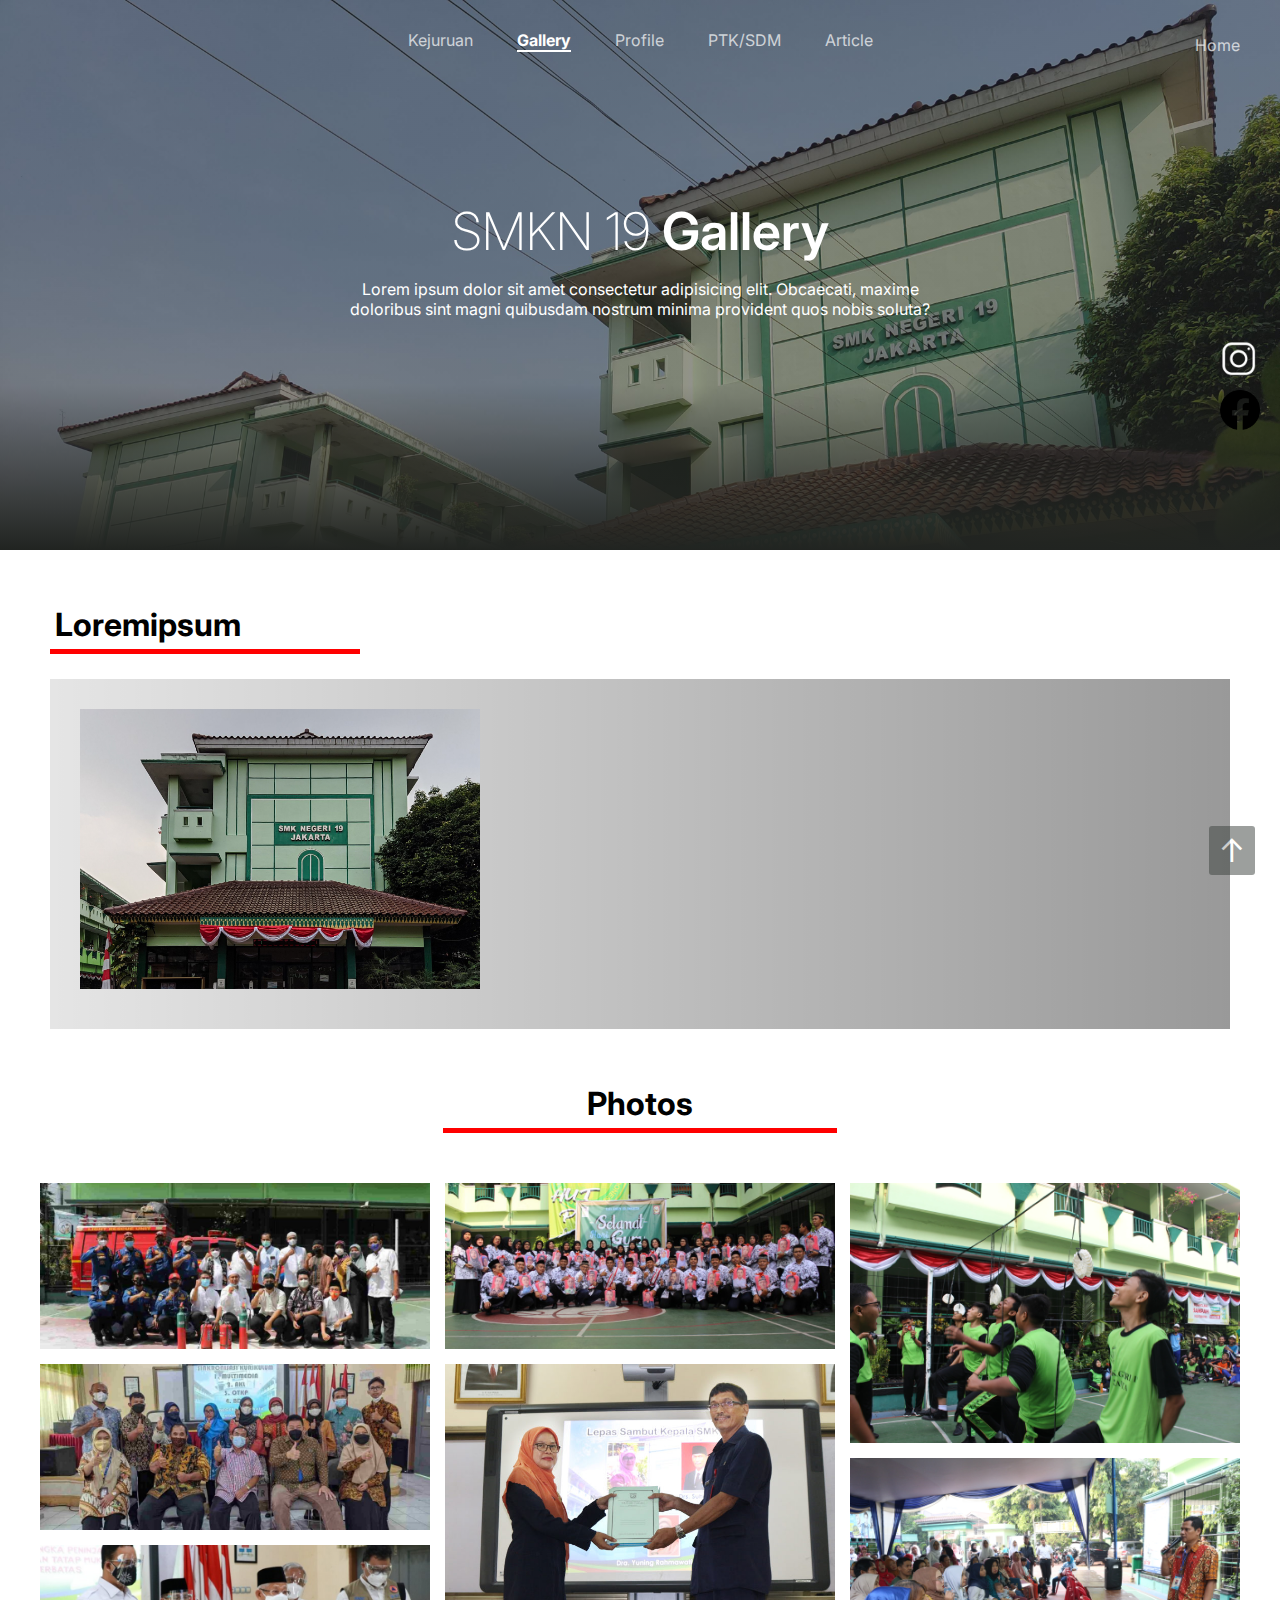
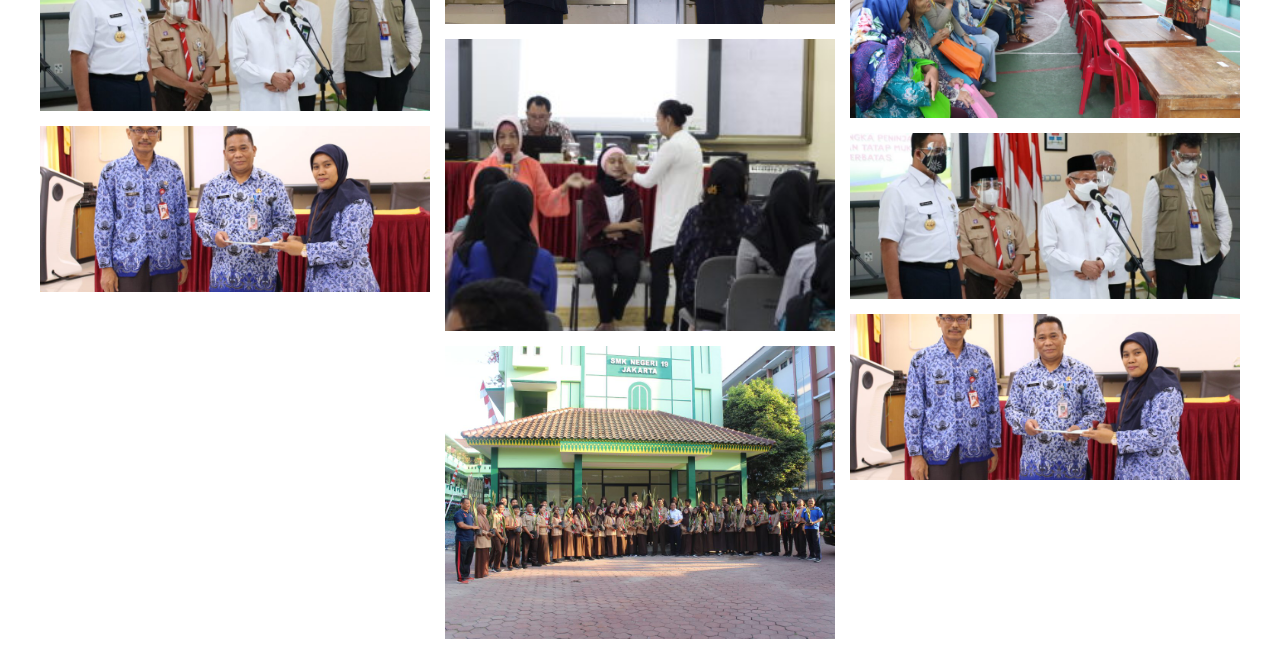
==== gallery.html @ 2baa302a "Add files via upload" ====
<!DOCTYPE html>
<html lang="en">
<head>
    <meta charset="UTF-8">
    <meta http-equiv="X-UA-Compatible" content="IE=edge">
    <meta name="viewport" content="width=device-width, initial-scale=1.0">
    <title>SMKN 19-Gallery</title>
    <link rel="stylesheet" href="stylegallery.css">
</head>
<body>
    <a href="#header" class="to-top">&uarr;</a>
    <!-- header -->
    <div id="header" class="header">
        <div class="navbar">
            <a class="home" href="index.html">Home</a>
            <div class="navbar-container">
                <a href="#">Kejuruan</a>
                <span class="active">Gallery</span>
                <a href="profile.html">Profile</a>
                <a href="#">PTK/SDM</a>
                <a href="#"> Article</a>
            </div>

        </div>

        <div class="heading">
            <h1>SMKN 19 <span>Gallery</span></h1>
            <p>Lorem ipsum dolor sit amet consectetur adipisicing elit. Obcaecati, maxime doloribus sint magni quibusdam nostrum minima provident quos nobis soluta?</p>
        </div>
        
        <div class="sosmed">
            <a href="https://www.instagram.com/smkn19_jakarta/"><img src="/image/ig-logo.png" class="logosos fb"></a>
            <a href="https://web.facebook.com/smkn19jakarta"><img src="/image/fb-logo.png" class="logosos ig"></a>
        </div>

        <div class="foto-container">
            <div class="content"></div>
            <div class="content"></div>
            <div class="content"></div>
        </div>
        
        
        
    </div>
        
    <!-- header end -->


    <!-- Main -->
    <div class="main">
        <h1>Loremipsum</h1>
        <div class="main-foto">
            <div class="shape">
                <!-- <img  class="main-image" src="image/depan sekolah.jpg" alt=""> -->
                <div class="image-overlay">
                    <div class="image-title">SMKN 19 Jakarta</div>
                    <p class="image-desc">
                        Lorem ipsum dolor sit amet.
                    </p>
                </div>
            </div>
        </div>

        <div class="title">
            <h1>Photos</h1>
        </div>

        <div class="container">
            
            <div class="box">
                <div class="box-img">
                    <img src="galeri/1.jpg">
                    <img src="galeri/2.jpeg">
                    <img src="galeri/3.jpeg">
                    <img src="galeri/4.jpg">
                </div>
    
                <div class="box-img">
                    <img src="galeri/5.jpg">
                    <img src="galeri/6.jpg">
                    <img src="galeri/7.jpg">
                    <img src="galeri/8.jpg">
                </div>
    
                <div class="box-img">
                    <img src="galeri/9.jpg">
                    <img src="galeri/10.jpg">
                    <img src="galeri/3.jpeg">
                    <img src="galeri/4.jpg">
                </div>
            </div>
        </div>

        

    </div>
    <!-- main end -->
</body>
    
</body>
</html>
---- stylegallery.css ----
@import url('https://fonts.googleapis.com/css2?family=Inter:wght@100;200;300;400;500;600;700;800;900&display=swap');
html{
    box-sizing: border-box;

    padding: 0;
    margin: 0;
    /* background-image: url(image/pdw\ blur.png);
    background-size: cover;
    background-position: center;
    background-repeat: no-repeat;
    display: flex;
    justify-content: center;
     */
}

body{
    margin: 0;
    padding: 0;
    font-family: 'Inter', sans-serif;
}

a{
    text-decoration: none;
}
/* color palette #3B413C #94D1BE */

.to-top{
    position: fixed;
    color: white;
    background-color:#3B413C;
    opacity: 0.5;
    right: 0;
    bottom: 0;
    margin: 25px;
    padding: 5px 10px; 
    font-size: xx-large;
    border-radius: 3px;
}


.to-top:hover{
    color: #4b534c;
    background-color: rgb(154, 197, 184);
    opacity: 1;
    transition: 0.2s;
    font-size: xx-large;
}

.header{
    width: auto;
    height: 550px;
    background-image:linear-gradient(to bottom,rgba(36, 39, 36, 0.5)70%, rgb(33, 36, 33)100%),url('/image/pandawa.jpg');
    background-size: cover;
}

.navbar-container{
    width: fit-content;
    margin: auto;
    padding-top: 30px;
}

.navbar-container a{
    color: white;
    opacity: 0.7;
    margin:0px 20px;
    
}

.home {
    float: right;
    color: white;
    opacity: 0.7; 
    padding: 35px 0 0 0;
    margin-right: 40px;
}


.active{
    color: white;
    border-bottom: 2pt solid white ;
    font-weight: bolder;
    opacity: 1;
    margin: 0 20px;
}

.navbar a:hover{
    color: white;
    font-weight: bold;
    opacity: 1;
    transition: 0.3s;
    border-bottom: 2pt solid white ;
}
/* header end */

/* main */

.foto-container{
    justify-content: center;
    display: flex;  
}

.foto {
    height: auto ;
    width: 720px;
    background-color: red;
    margin: 0 10px;
}

.heading{
    
    height:80px ;
    width: 600px;
    text-align: center;
    color: white;
    text-align: center;
    margin: auto;

}


.heading h1{
    font-size: 52px;
    font-weight: 200;
    margin-top:150px;
    padding: 0;
    margin-bottom: 0;   
}

.heading span{
    font-weight:600;
}

.sosmed{
    height: auto;
    float: right;
    width: 10px;
    margin-right: 20px;
    margin-top: 50px;
}
.logosos{
    margin-top: 10px;
    float: right;
    width: 40px;
    height: auto;
}

.main{
    height: auto;
 

}

.main-foto{
    background-image: linear-gradient(to right, rgba(0,0,0,0.1), rgba(0,0,0,0.4));
    height: 350px;
    margin: 0 50px;
    
}

.main h1{
    margin: 50px 0 25px 50px ;
    border-bottom: 5px solid red;
    width: 300px;
    padding: 5px;
}

.shape{
    background-image: url('image/depan\ sekolah.jpg');
    background-size: cover;
    background-position: center;
    height:  80%;
    width: 400px;
    margin:30px;
    float: left;
    display: block;
    position: relative;
}

.main-image{
    overflow: hidden;
    width: 400px;
}

.image-overlay{
    position: absolute;
    top: 0;
    left: 0;
    background-color: rgba(0,0,0,0.5);
    width: 100%;
    height: 100%;
    color: white; 
    justify-content: center;
    align-items: center;
    flex-direction: column;
    display: flex;
    opacity: 0;
}

.image-overlay:hover{
    opacity: 1;
    transition: 0.3s;
}


.image-title{
    font-size:xx-large;
    font-weight: bolder;
}

.title h1{
    width: 30%;
    text-align: center;
    margin: auto;
    margin-top: 50px;

}

.container{
    margin:50px 40px 0 40px;
}

.container .box{
    display: flex;
    flex-direction: row ;
    justify-content: space-between; 
}

.container .box-img{
    display: flex;
    flex-direction: column;
    width: 32.5%;
}

.container .box .box-img img{

    width: 100%;
    padding-bottom: 15px;

}
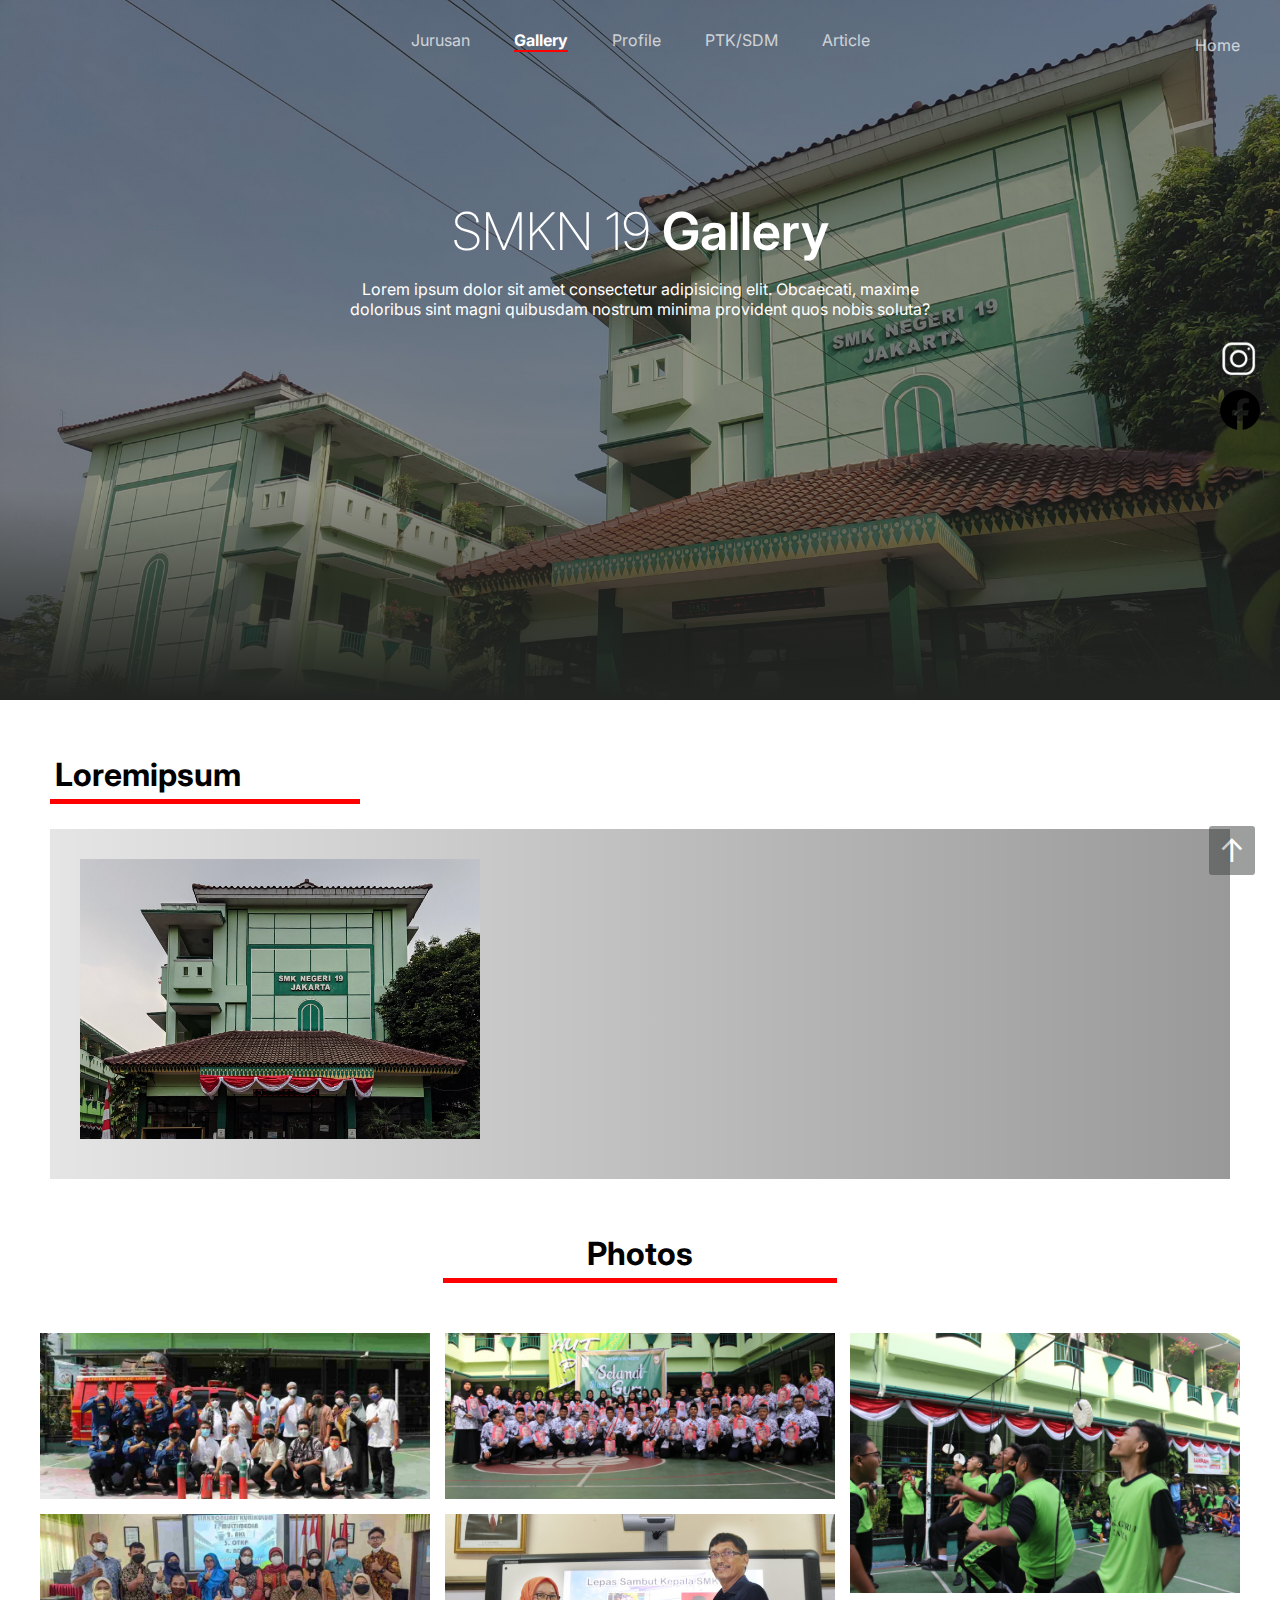
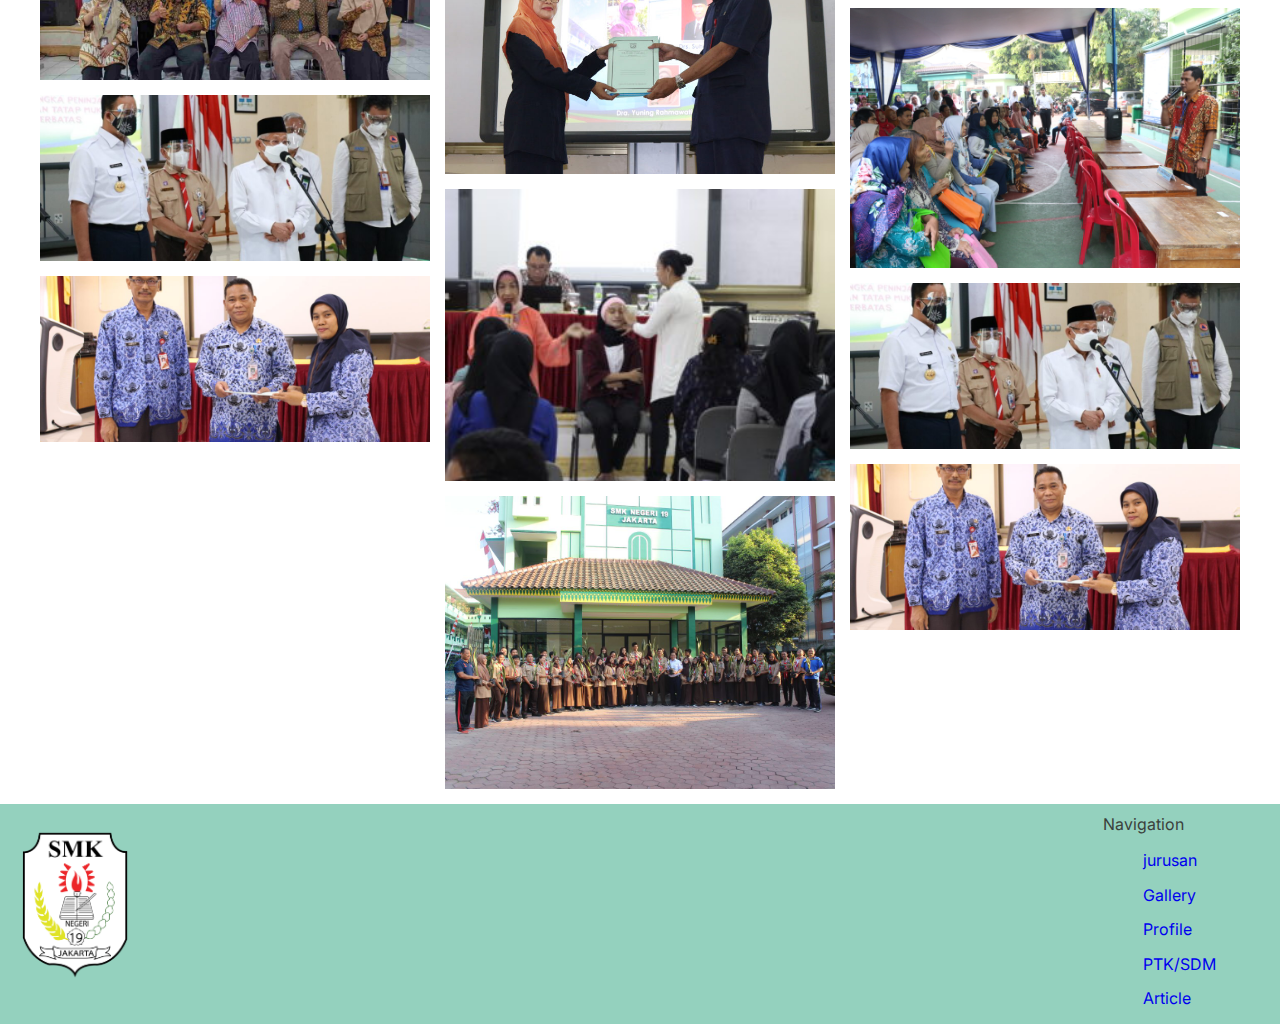
==== commit 9c2d5340: "Add files via upload" ====
--- a/gallery.html
+++ b/gallery.html
@@ -14,7 +14,7 @@
         <div class="navbar">
             <a class="home" href="index.html">Home</a>
             <div class="navbar-container">
-                <a href="#">Kejuruan</a>
+                <a href="jurusan.html">Jurusan</a>
                 <span class="active">Gallery</span>
                 <a href="profile.html">Profile</a>
                 <a href="#">PTK/SDM</a>
@@ -33,11 +33,6 @@
             <a href="https://web.facebook.com/smkn19jakarta"><img src="/image/fb-logo.png" class="logosos ig"></a>
         </div>
 
-        <div class="foto-container">
-            <div class="content"></div>
-            <div class="content"></div>
-            <div class="content"></div>
-        </div>
         
         
         
@@ -95,7 +90,21 @@
 
     </div>
     <!-- main end -->
-</body>
-    
+
+      <!-- footer -->
+      <div class="footer">
+        <a href="#header"><img src="image/logo pandawa.png" class="foto-footer"></a>
+        <div class="navbar-footer"> Navigation
+            <ul>
+                <li><a href="jurusan.html">jurusan</a></li>
+                <li><a href="gallery.html">Gallery</a></li>
+                <li><a href="profile.html">Profile</a></li>
+                <li><a href="ptk.html">PTK/SDM</a></li>
+                <li><a href="article.html">Article</a></li>
+            </ul>
+        </div>
+    </div>
+    <!-- footer end -->
+
 </body>
 </html>--- a/stylegallery.css
+++ b/stylegallery.css
@@ -11,6 +11,8 @@
     display: flex;
     justify-content: center;
      */
+
+     scroll-behavior: smooth;
 }
 
 body{
@@ -46,9 +48,10 @@
     font-size: xx-large;
 }
 
+/* header */
 .header{
     width: auto;
-    height: 550px;
+    height: 700px;
     background-image:linear-gradient(to bottom,rgba(36, 39, 36, 0.5)70%, rgb(33, 36, 33)100%),url('/image/pandawa.jpg');
     background-size: cover;
 }
@@ -66,6 +69,8 @@
     
 }
 
+/* header end */
+
 .home {
     float: right;
     color: white;
@@ -77,7 +82,7 @@
 
 .active{
     color: white;
-    border-bottom: 2pt solid white ;
+    border-bottom: 2pt solid red;
     font-weight: bolder;
     opacity: 1;
     margin: 0 20px;
@@ -163,6 +168,17 @@
     width: 300px;
     padding: 5px;
 }
+
+
+
+
+
+
+
+
+
+
+
 
 .shape{
     background-image: url('image/depan\ sekolah.jpg');
@@ -238,3 +254,41 @@
 
 }
 
+/* footer */
+.footer{
+    background-color: #94D1BE;
+    height: 220px;
+    width: 100%;
+    
+}
+
+.footer li{
+    
+    list-style: none;
+    margin-top: 20%;
+}
+
+.footer {
+    text-decoration: none;
+    color: #3B413C;
+}
+
+.navbar-footer{
+    float: right;
+    margin: 10px 5%; 
+}
+
+.foto-footer{
+    float: left;
+    height: 150px;
+    width: auto;
+    padding-top: 2%;
+    display: flex;
+}
+
+.foto {
+    background-color: red;
+    width: 720px    ;
+    height:450px ;
+}
+/* footer end */